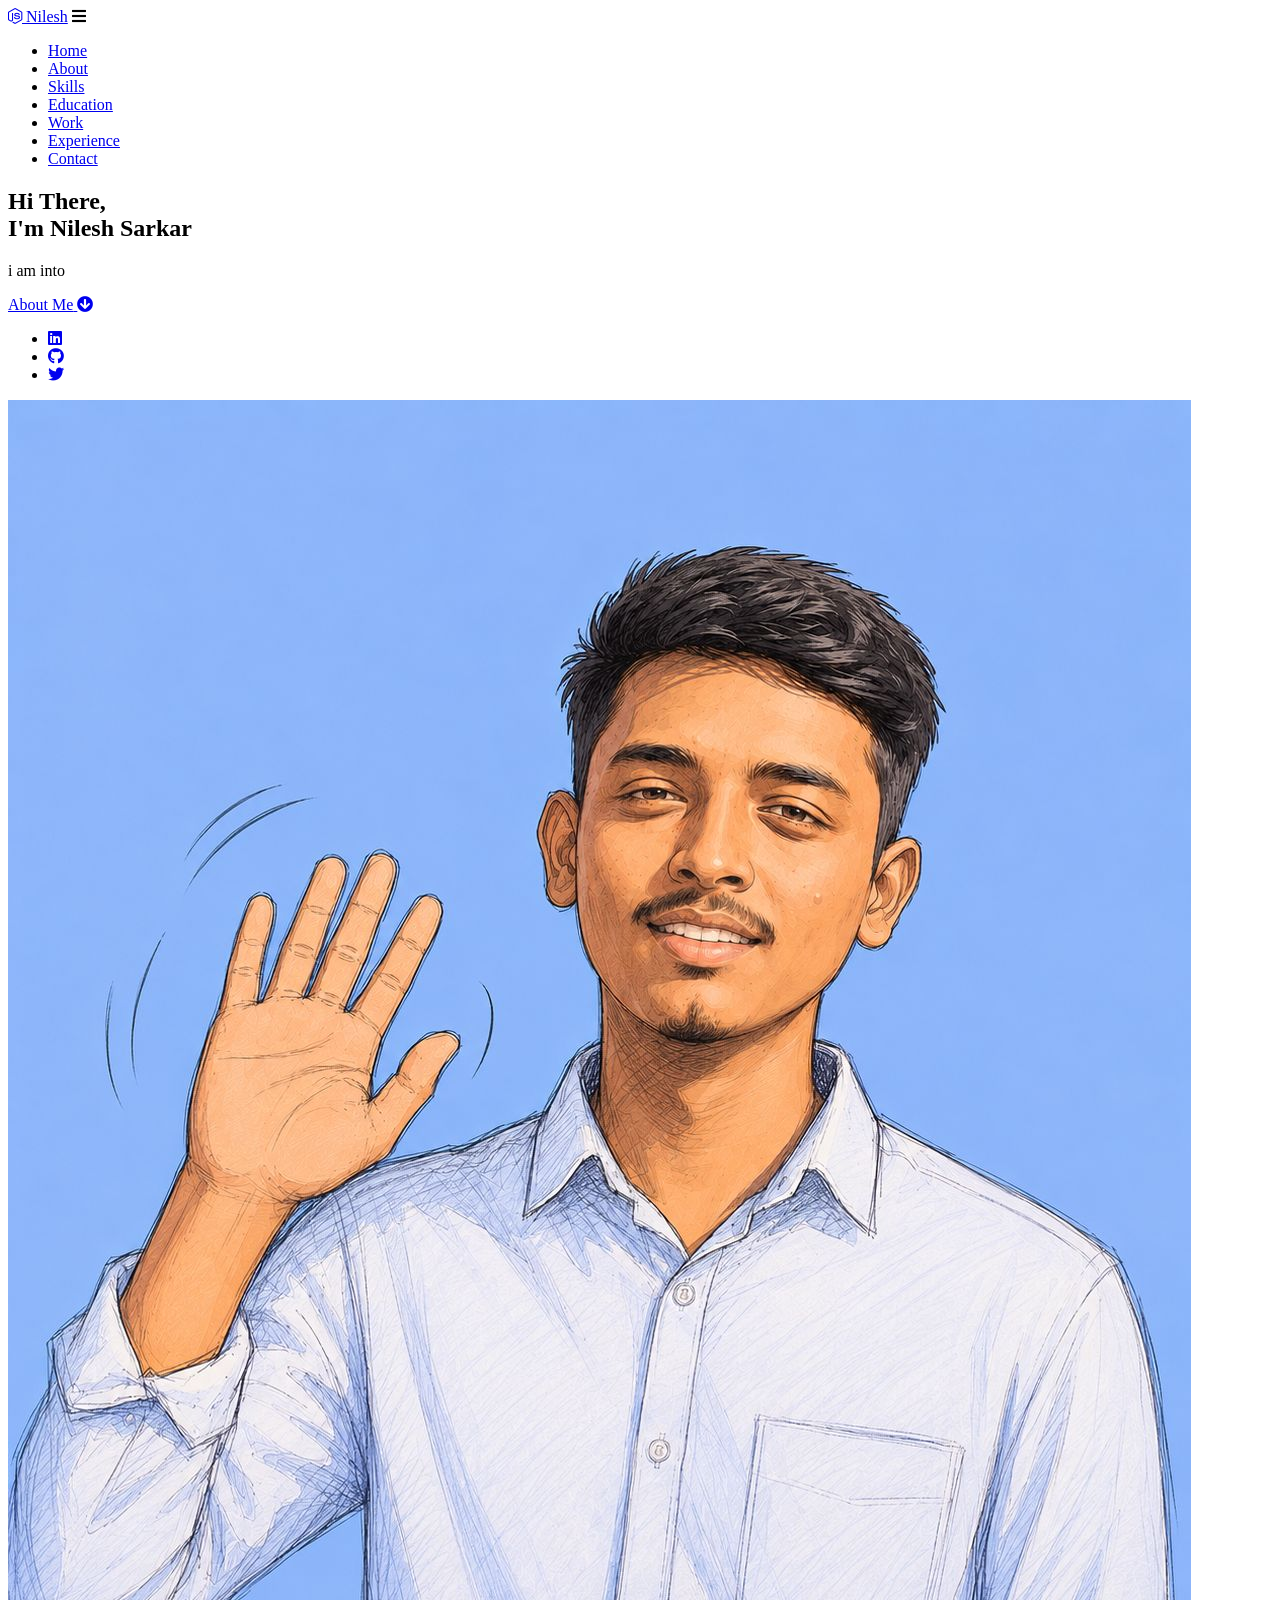
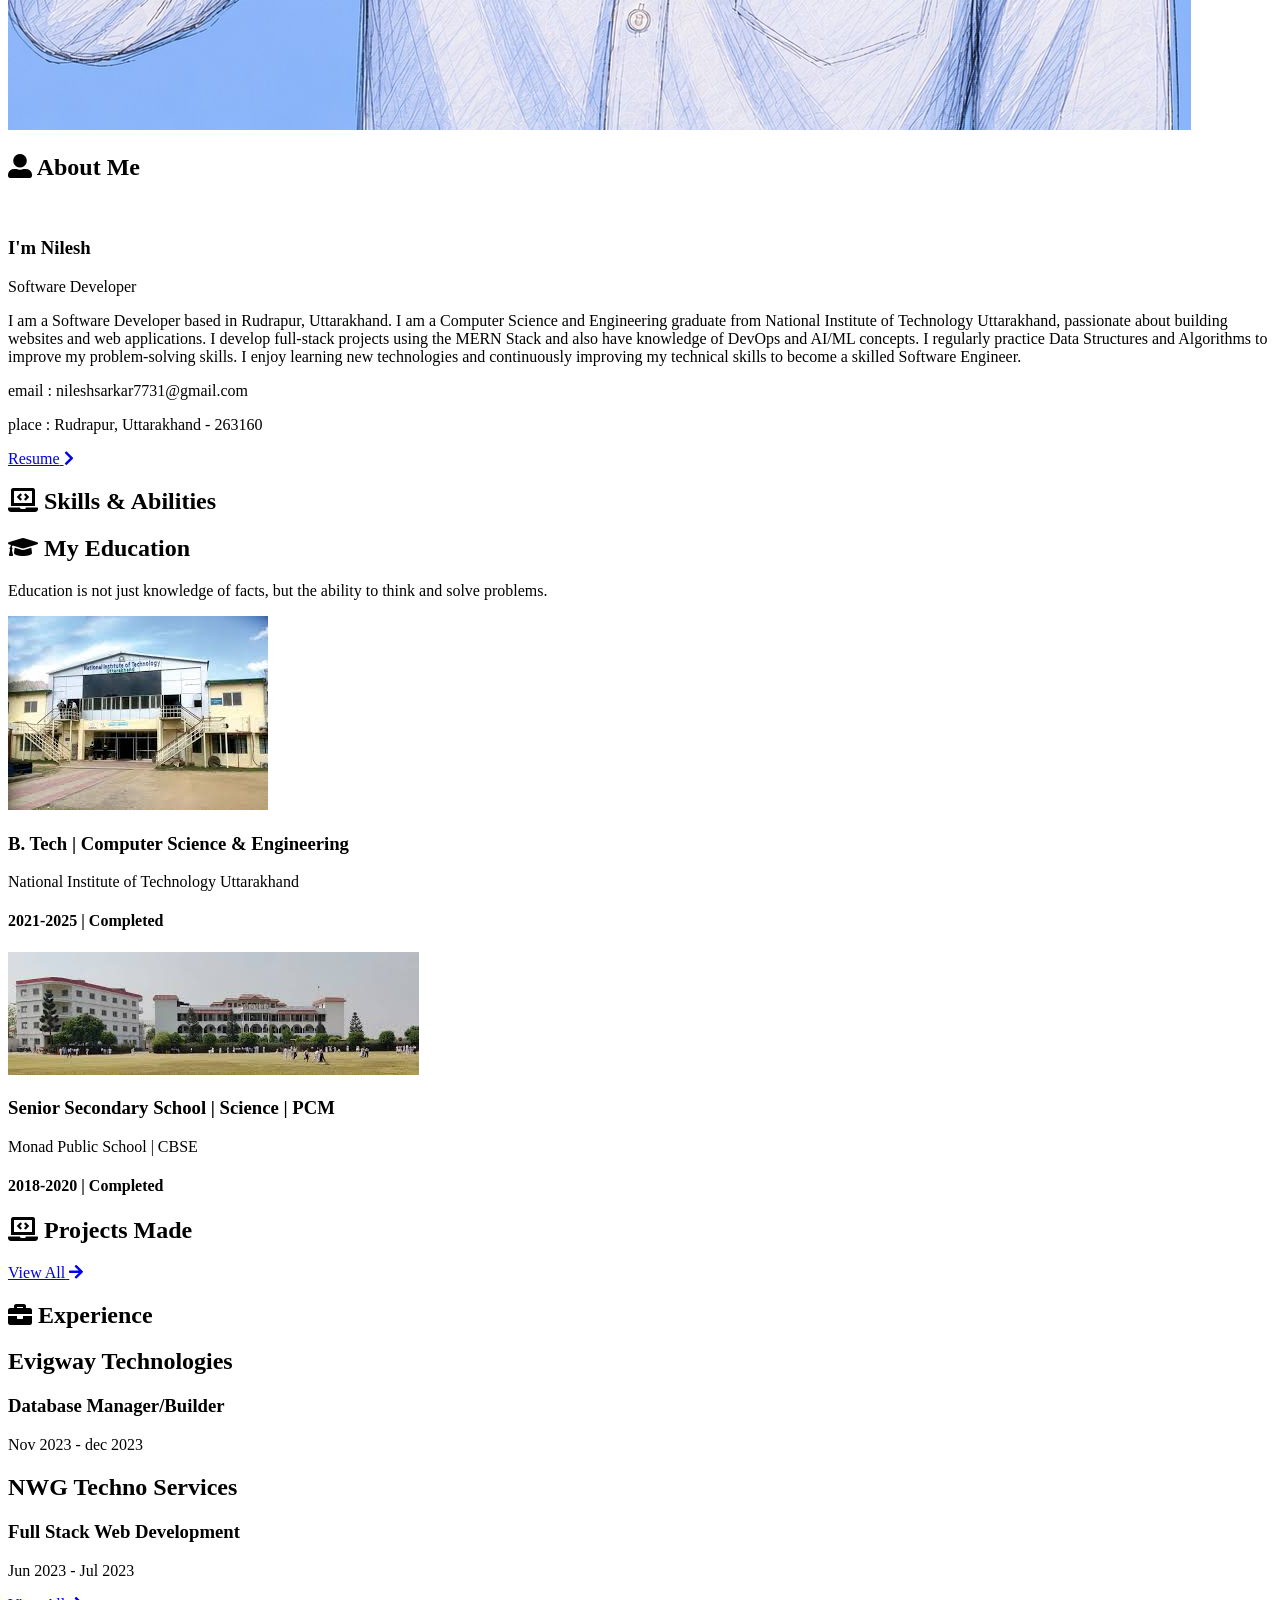
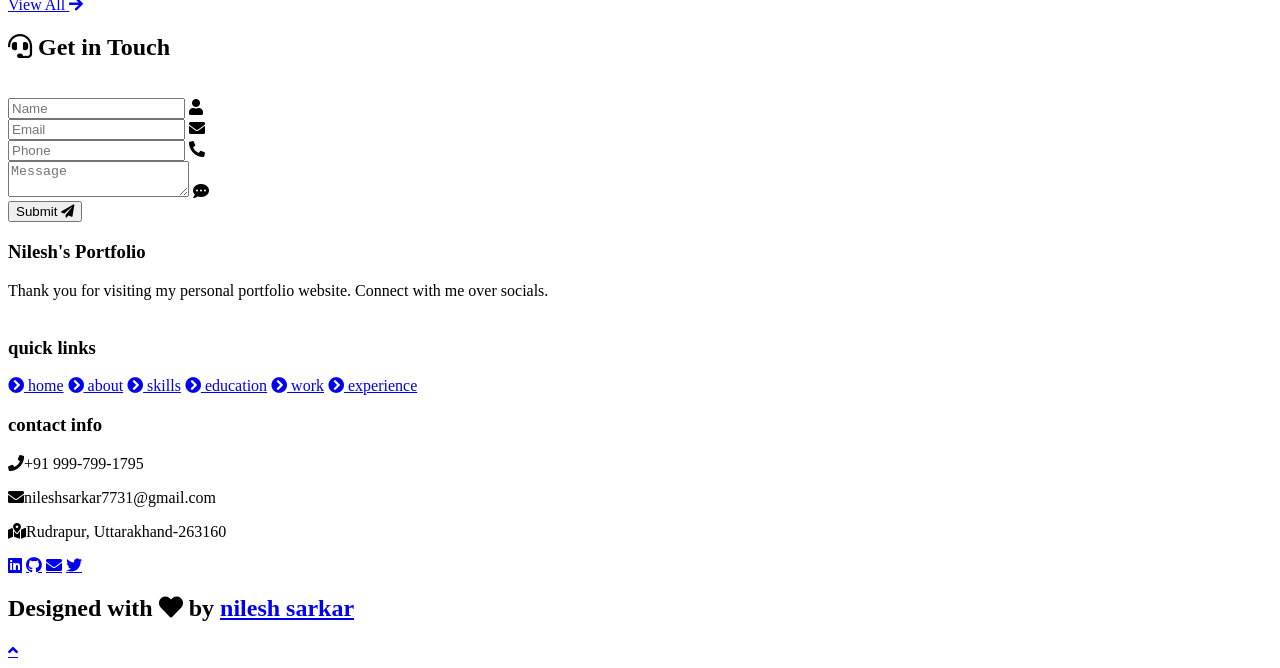
==== index.html @ a0f217e4 "Initial commit" ====
<!DOCTYPE html>
<html lang="en">
<head>
    <meta charset="UTF-8">
    <meta http-equiv="X-UA-Compatible" content="IE=edge">
    <meta name="viewport" content="width=device-width, initial-scale=1.0">
    <meta name="keywords" content="nilesh sarkar, portfolio, nilesh, full stack dev, personal portfolio lifecodes, portfolio design, portfolio website, personal portfolio" />
    <meta name="description" content="Welcome to Nilesh's Portfolio. Full-Stack Web Developer and Software Engineer" />
    <!-- Custom CSS -->
    <link rel="stylesheet" href="./assets/css/style.css">
    <!-- Font Awesome -->
    <link rel="stylesheet" href="https://cdnjs.cloudflare.com/ajax/libs/font-awesome/5.15.3/css/all.min.css" integrity="sha512-iBBXm8fW90+nuLcSKlbmrPcLa0OT92xO1BIsZ+ywDWZCvqsWgccV3gFoRBv0z+8dLJgyAHIhR35VZc2oM/gI1w==" crossorigin="anonymous" referrerpolicy="no-referrer" />
    <!-- Favicon -->
    <link id='favicon' rel="shortcut icon" href="./assets/images/favicon.png" type="image/x-png">
    <title>Portfolio | Nilesh Sarkar</title>
</head>
<body oncontextmenu="return false">

<!-- pre loader -->
<!-- <div class="loader-container">
  <img draggable="false" src="./assets/images/preloader.gif" alt="">
</div> -->

<!-- navbar starts -->
<header>
        <a href="/" class="logo"><i class="fab fa-node-js"></i> Nilesh</a>

        <div id="menu" class="fas fa-bars"></div>
        <nav class="navbar">
            <ul>
            <li><a class="active" href="#home">Home</a></li>
            <li><a href="#about">About</a></li>
            <li><a href="#skills">Skills</a></li>
            <li><a href="#education">Education</a></li>
            <li><a href="#work">Work</a></li>
            <li><a href="#experience">Experience</a></li>
            <li><a href="#contact">Contact</a></li>
            </ul>
        </nav>
</header>
<!-- navbar ends -->


<!-- hero section starts -->
<section class="home" id="home">
    <div id="particles-js"></div>

    <div class="content">
    <h2>Hi There,<br/> I'm Nilesh <span>Sarkar</span></h2>
    <p>i am into <span class="typing-text"></span></p>
    <a href="#about" class="btn"><span>About Me</span>
      <i class="fas fa-arrow-circle-down"></i>
    </a>
    <div class="socials">
        <ul class="social-icons">
          <li><a class="linkedin" aria-label="LinkedIn" href="https://www.linkedin.com/in/nileshsarkar/" target="_blank"><i class="fab fa-linkedin"></i></a></li> 
          <li><a class="github" aria-label="GitHub" href="https://github.com/nileshplays" target="_blank"><i class="fab fa-github"></i></a></li>
          <li><a class="twitter" aria-label="Twitter" href="https://x.com/Nilesh90991349" target="_blank"><i class="fab fa-twitter"></i></a></li>
          
        </ul>
      </div>
    </div>
<div class="image">
    <img draggable="false" class="tilt" src="./assets/images/mypfpImage2.jpeg" alt="">
</div>
</section>
<!-- hero section ends -->


<!-- about section starts -->
<section class="about" id="about">
    <h2 class="heading"><i class="fas fa-user-alt"></i> About <span>Me</span></h2>
    
    <div class="row">

    <div class="image">
        <img draggable="false" class="tilt" src="./assets/images/myImageForProject2.jpeg" alt="">
    </div>
    <div class="content">
        <h3>I'm Nilesh</h3>
        <span class="tag">Software Developer</span>
        
        <p>I am a Software Developer based in Rudrapur, Uttarakhand.
          I am a Computer Science and Engineering graduate from National Institute of Technology Uttarakhand, passionate about building websites and web applications.
          I develop full-stack projects using the MERN Stack and also have knowledge of DevOps and AI/ML concepts.
          I regularly practice Data Structures and Algorithms to improve my problem-solving skills.
          I enjoy learning new technologies and continuously improving my technical skills to become a skilled Software Engineer.
        </p>
        
        <div class="box-container">
            <!-- <div class="box">
              <p><span> age: </span> 20</p>
              <p><span> phone : </span> +91 XXX-XXX-XXXX</p>
            </div> -->
            <div class="box">
              <p><span> email : </span> nileshsarkar7731@gmail.com</p>
              <p><span> place : </span> Rudrapur, Uttarakhand - 263160</p>
            </div>
        </div>
        
        <div class="resumebtn">
            <a href="https://drive.google.com/file/d/1eTkab9NIvwDt3QjUG2ifw8RVqYt8b4q6/view?usp=sharing" target="_blank" class="btn"><span>Resume</span>
                <i class="fas fa-chevron-right"></i>
            </a>
        </div>

    </div>
    </div>
</section>
<!-- about section ends -->

<!-- skills section starts -->
<section class="skills" id="skills">

    <h2 class="heading"><i class="fas fa-laptop-code"></i> Skills & <span>Abilities</span></h2>

    <div class="container">
          <div class="row" id="skillsContainer">

            <!-- <div class="bar">
              <div class="info">
                <img src="https://img.icons8.com/color/48/000000/adobe-xd.png"/>
                <span>AdobeXD</span>
              </div>
            </div> -->

      </div>
</div>
</section>
<!-- skills section ends -->


<!-- education section starts -->
<section class="education" id="education">

  <h1 class="heading"><i class="fas fa-graduation-cap"></i> My <span>Education</span></h1>

    <p class="qoute">Education is not just knowledge of facts, but the ability to think and solve problems.</p>

    <div class="box-container">

    <div class="box">
        <div class="image">
        <img draggable="false" src="./assets/images/educat/college_img.jpg" alt="">
        </div>
        <div class="content">
        <h3>B. Tech | Computer Science & Engineering</h3>
        <p>National Institute of Technology Uttarakhand</p>
        <h4>2021-2025 | Completed</h4>
        </div>
    </div>

    <div class="box">
      <div class="image">
      <img draggable="false" src="./assets/images/educat/school_img.jpg" alt="">
      </div>
      <div class="content">
      <h3>Senior Secondary School | Science | PCM</h3>
      <p>Monad Public School | CBSE</p>
      <h4>2018-2020 | Completed</h4>
      </div>
    </div>

</div>
</section>
<!-- education section ends -->


<!-- work project section starts -->
<section class="work" id="work">

  <h2 class="heading"><i class="fas fa-laptop-code"></i> Projects <span>Made</span></h2>

  <div class="box-container">

    <!-- <div class="box tilt">
      <img draggable="false" src="./assets/images/projects/portfolio1.PNG" alt="" />
      <div class="content">
        <div class="tag">
        <h3>Portfolio Website</h3>
        </div>
        <div class="desc">
          <p>Personal portfolio website. Don't need much info about it, just scroll down. You're here only!</p>
          <div class="btns">
            <a href="#" class="btn" target="_blank"><i class="fas fa-eye"></i> View</a>
            <a href="https://github.com/nileshplays/Portfolio-Website" class="btn" target="_blank">Code <i class="fas fa-code"></i></a>
          </div>
        </div>
      </div>
    </div> -->

</div>

<div class="viewall">
  <a href="/projects" class="btn"><span>View All</span>
    <i class="fas fa-arrow-right"></i>
</a>
</div>

</section>
<!-- work project section ends -->

<!-- experience section starts -->
<section class="experience" id="experience">

  <h2 class="heading"><i class="fas fa-briefcase"></i> Experience </h2>

  <div class="timeline">

    <div class="container left">
      <div class="content">
        <div class="tag">
          <h2>Evigway Technologies</h2>
        </div>
        <div class="desc">
            <h3>Database Manager/Builder</h3>
            <p>Nov 2023 - dec 2023</p>
        </div>
      </div>
    </div>

    <div class="container right">
        <div class="content">
          <div class="tag">
            <h2>NWG Techno Services</h2>
          </div>
          <div class="desc">
              <h3>Full Stack Web Development</h3>
              <p>Jun 2023 - Jul 2023</p>
          </div>
        </div>
      </div>

  </div>

  <div class="morebtn">
    <a href="/experience" class="btn"><span>View All</span>
      <i class="fas fa-arrow-right"></i>
  </a>
  </div>

</div>

</section>
<!-- experience section ends -->

<!-- contact section starts -->
<section class="contact" id="contact">
  
  <h2 class="heading"><i class="fas fa-headset"></i> Get in <span>Touch</span></h2>

  <div class="container">
    <div class="content">
      <div class="image-box">
        <img draggable="false" src="./assets/images/contact1.png" alt="">
      </div>
    <form id="contact-form">
      
      <div class="form-group">
        <div class="field">
          <input type="text" name="name" placeholder="Name" required>
          <i class='fas fa-user'></i>
        </div>
        <div class="field">
          <input type="text" name="email" placeholder="Email" required>
          <i class='fas fa-envelope'></i>
        </div>
        <div class="field">
          <input type="text" name="phone" placeholder="Phone">
          <i class='fas fa-phone-alt'></i>
        </div>
        <div class="message">
        <textarea placeholder="Message" name="message" required></textarea>
        <i class="fas fa-comment-dots"></i>
        </div>
        </div>
      <div class="button-area">
        <button type="submit">
          Submit <i class="fa fa-paper-plane"></i></button>
      </div>
    </form>
  </div>
  </div>
</section>
<!-- contact section ends -->


<!-- footer section starts -->
<section class="footer">

  <div class="box-container">

      <div class="box">
          <h3>Nilesh's Portfolio</h3>
          <p>Thank you for visiting my personal portfolio website. Connect with me over socials. <br/> <br/></p>
      </div>

      <div class="box">
          <h3>quick links</h3>
          <a href="#home"><i class="fas fa-chevron-circle-right"></i> home</a>
          <a href="#about"><i class="fas fa-chevron-circle-right"></i> about</a>
          <a href="#skills"><i class="fas fa-chevron-circle-right"></i> skills</a>
          <a href="#education"><i class="fas fa-chevron-circle-right"></i> education</a>
          <a href="#work"><i class="fas fa-chevron-circle-right"></i> work</a>
          <a href="#experience"><i class="fas fa-chevron-circle-right"></i> experience</a>
      </div>

      <div class="box">
          <h3>contact info</h3>
          <p> <i class="fas fa-phone"></i>+91 999-799-1795</p>
          <p> <i class="fas fa-envelope"></i>nileshsarkar7731@gmail.com</p>
          <p> <i class="fas fa-map-marked-alt"></i>Rudrapur, Uttarakhand-263160</p>
          <div class="share">

              <a href="https://www.linkedin.com/in/nileshsarkar/" class="fab fa-linkedin" aria-label="LinkedIn" target="_blank"></a>
              <a href="https://github.com/nileshplays/" class="fab fa-github" aria-label="GitHub" target="_blank"></a>
              <a href="mailto:nileshsarkar7731@gmail.com" class="fas fa-envelope" aria-label="Mail" target="_blank"></a>
              <a href="https://x.com/Nilesh90991349" class="fab fa-twitter" aria-label="Twitter" target="_blank"></a>
          </div>
      </div>
  </div>

  <h1 class="credit">Designed with <i class="fa fa-heart pulse"></i> by <a href="https://www.linkedin.com/in/nileshsarkar/"> nilesh sarkar</a></h1>

</section>
<!-- footer section ends -->


<!-- scroll top btn -->
<a href="#home" aria-label="ScrollTop" class="fas fa-angle-up" id="scroll-top"></a>
<!-- scroll back to top -->


<!-- ==== ALL MAJOR JAVASCRIPT CDNS STARTS ==== -->
<!-- jquery cdn -->
<script src="https://cdnjs.cloudflare.com/ajax/libs/jquery/3.6.0/jquery.min.js" integrity="sha512-894YE6QWD5I59HgZOGReFYm4dnWc1Qt5NtvYSaNcOP+u1T9qYdvdihz0PPSiiqn/+/3e7Jo4EaG7TubfWGUrMQ==" crossorigin="anonymous" referrerpolicy="no-referrer"></script>

<!-- typed.js cdn -->
<script src="https://cdnjs.cloudflare.com/ajax/libs/typed.js/2.0.5/typed.min.js" integrity="sha512-1KbKusm/hAtkX5FScVR5G36wodIMnVd/aP04af06iyQTkD17szAMGNmxfNH+tEuFp3Og/P5G32L1qEC47CZbUQ==" crossorigin="anonymous" referrerpolicy="no-referrer"></script>

<!-- particle.js links -->
<script src="./assets/js/particles.min.js"></script>
<script src="./assets/js/app.js"></script>

<!-- vanilla tilt.js links -->
<script src="https://cdnjs.cloudflare.com/ajax/libs/vanilla-tilt/1.7.0/vanilla-tilt.min.js" integrity="sha512-SttpKhJqONuBVxbRcuH0wezjuX+BoFoli0yPsnrAADcHsQMW8rkR84ItFHGIkPvhnlRnE2FaifDOUw+EltbuHg==" crossorigin="anonymous" referrerpolicy="no-referrer"></script>

<!-- scroll reveal anim -->
<script src="https://unpkg.com/scrollreveal"></script>

<script
      type="text/javascript"
      src="https://cdn.jsdelivr.net/npm/emailjs-com@3/dist/email.min.js"
    ></script>

<!-- ==== ALL MAJOR JAVASCRIPT CDNS ENDS ==== -->

<script src="./assets/js/script.js"></script>

</body>
</html>
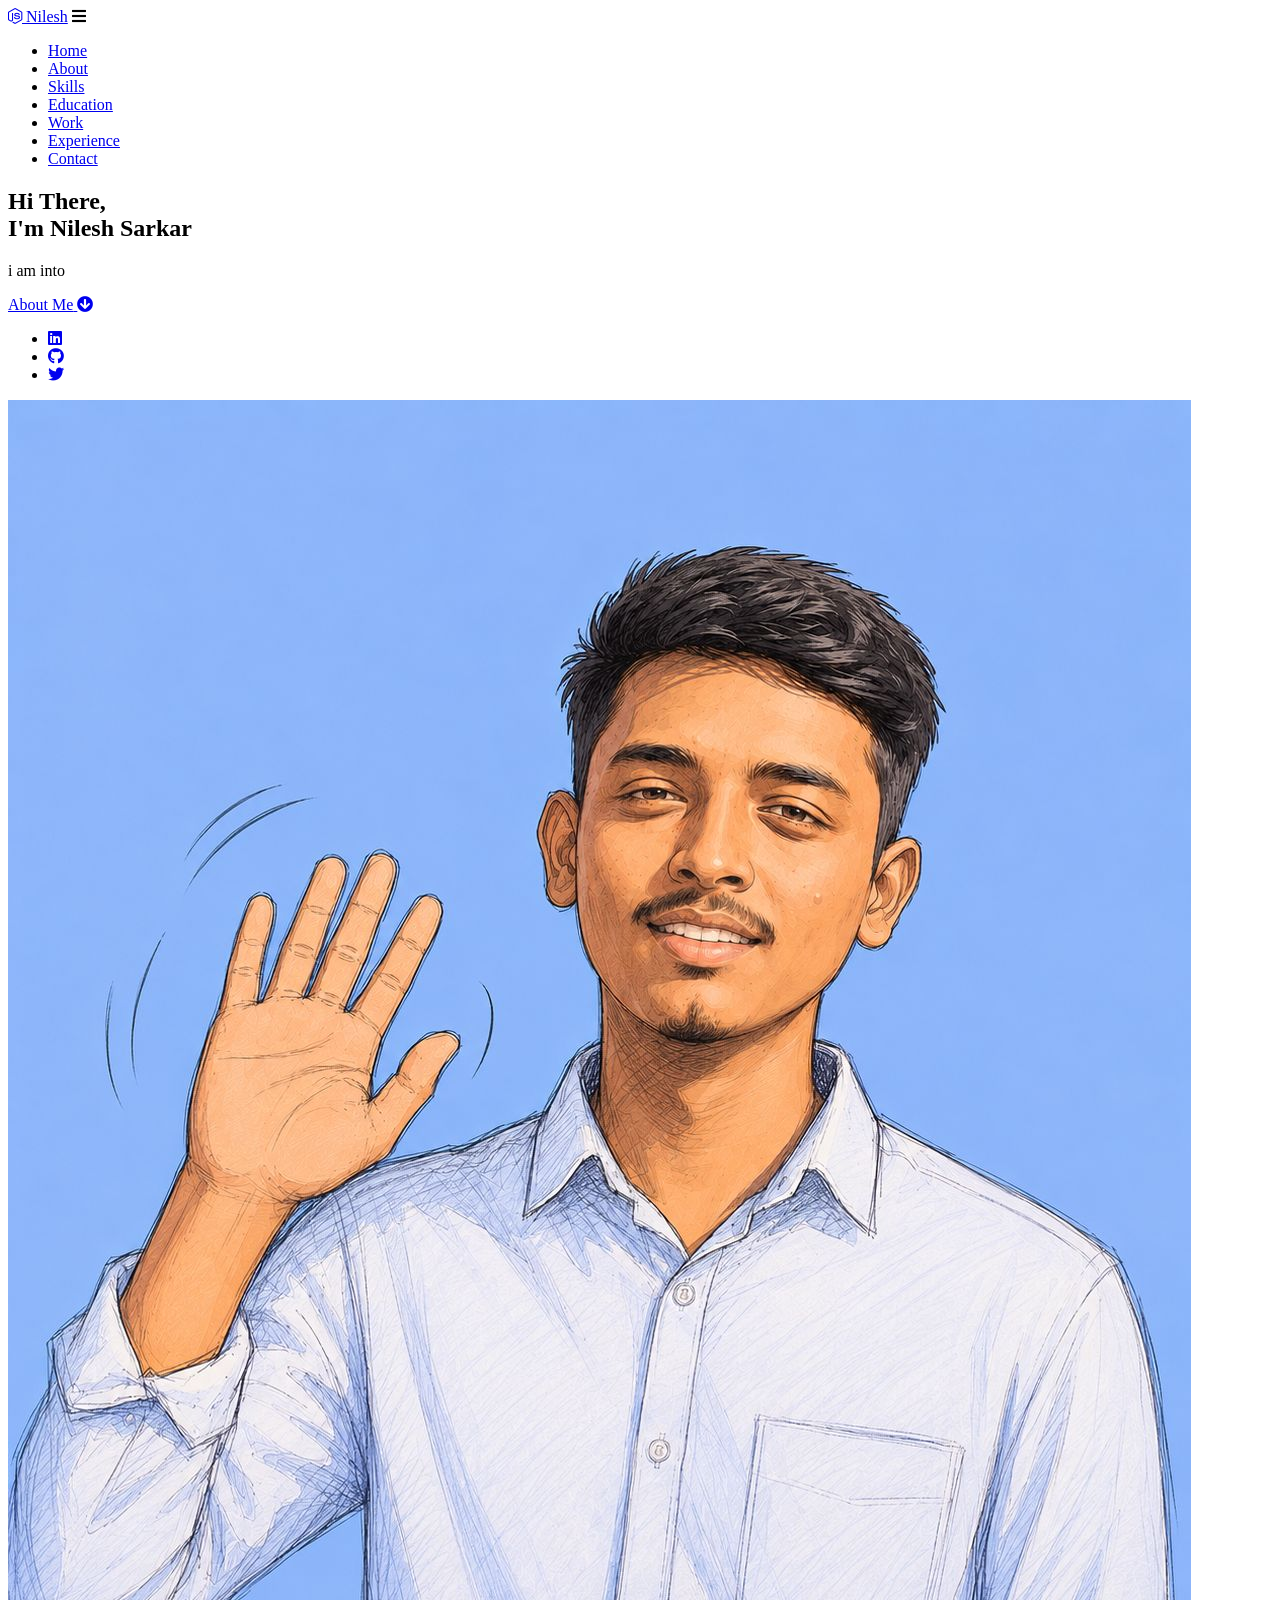
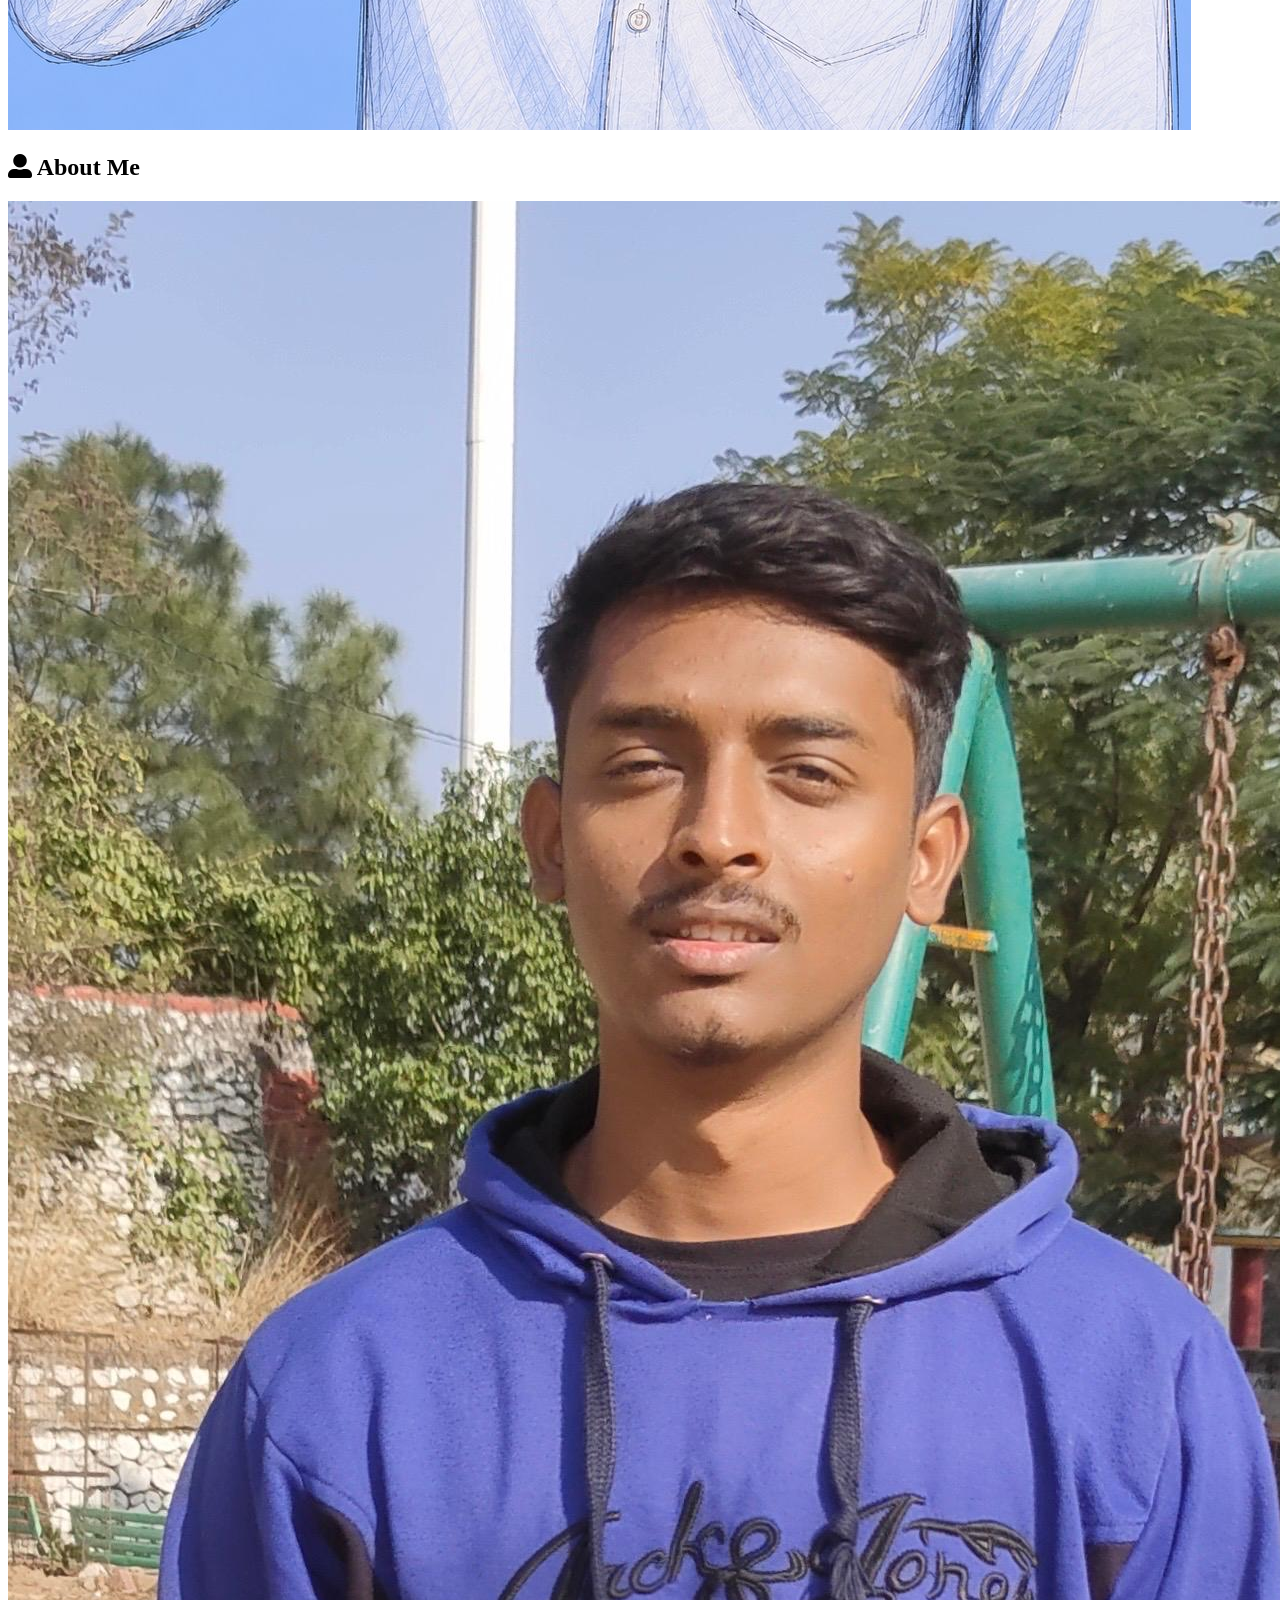
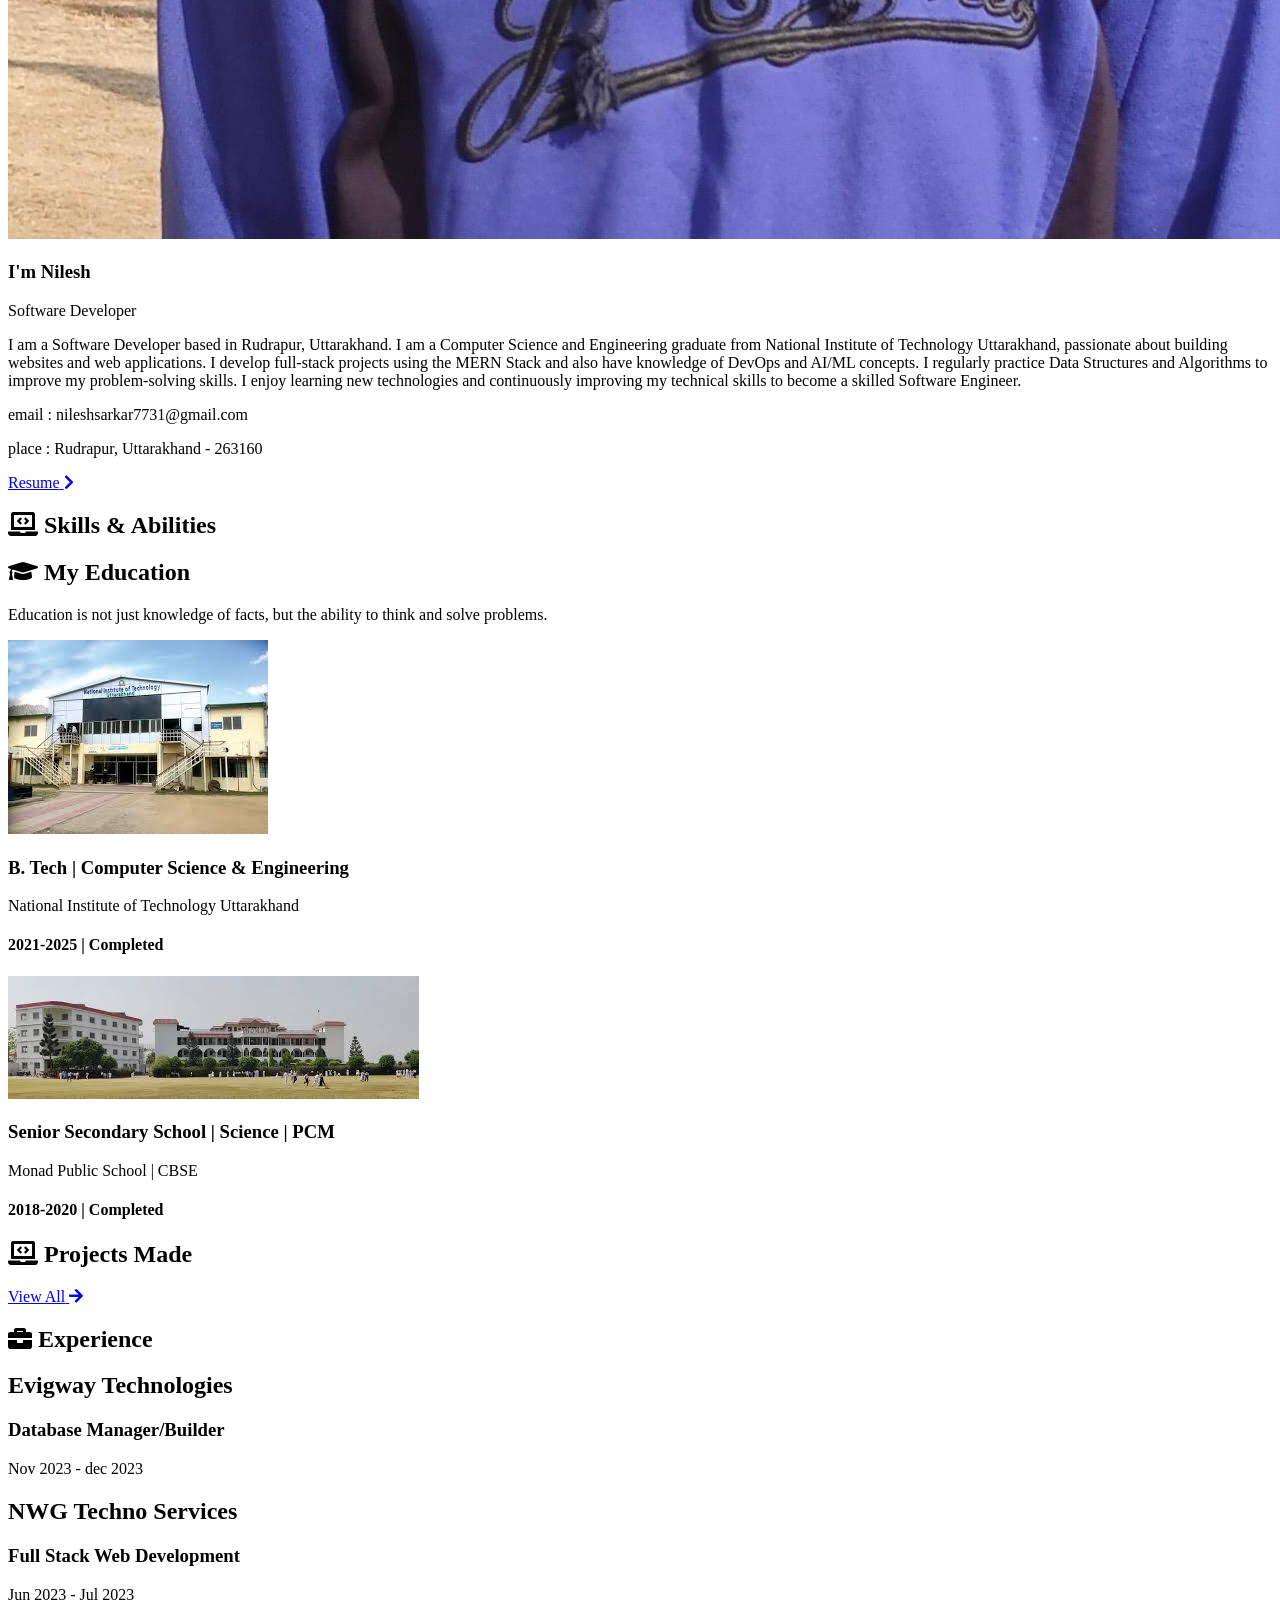
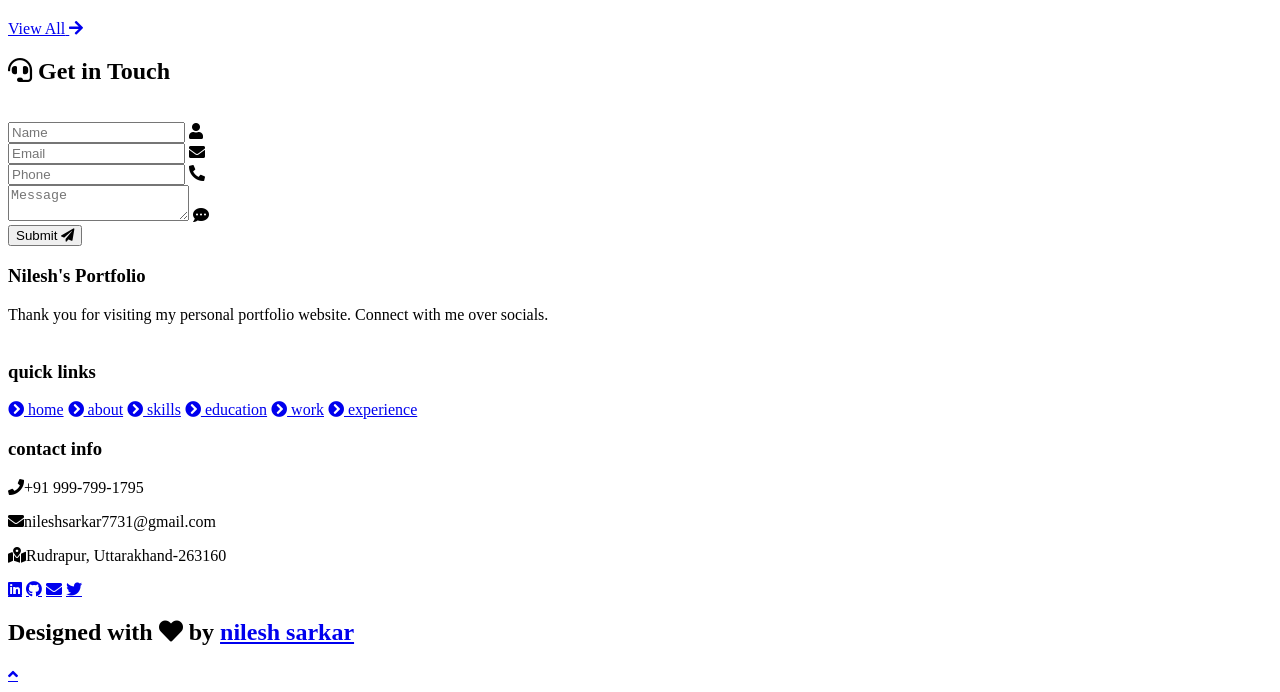
==== commit af338c23: "final fixes before deploy" ====
--- a/index.html
+++ b/index.html
@@ -74,7 +74,7 @@
     <div class="row">
 
     <div class="image">
-        <img draggable="false" class="tilt" src="./assets/images/myImageForProject2.jpeg" alt="">
+        <img draggable="false" class="tilt" src="./assets/images/MyImageForProject2.jpeg" alt="">
     </div>
     <div class="content">
         <h3>I'm Nilesh</h3>
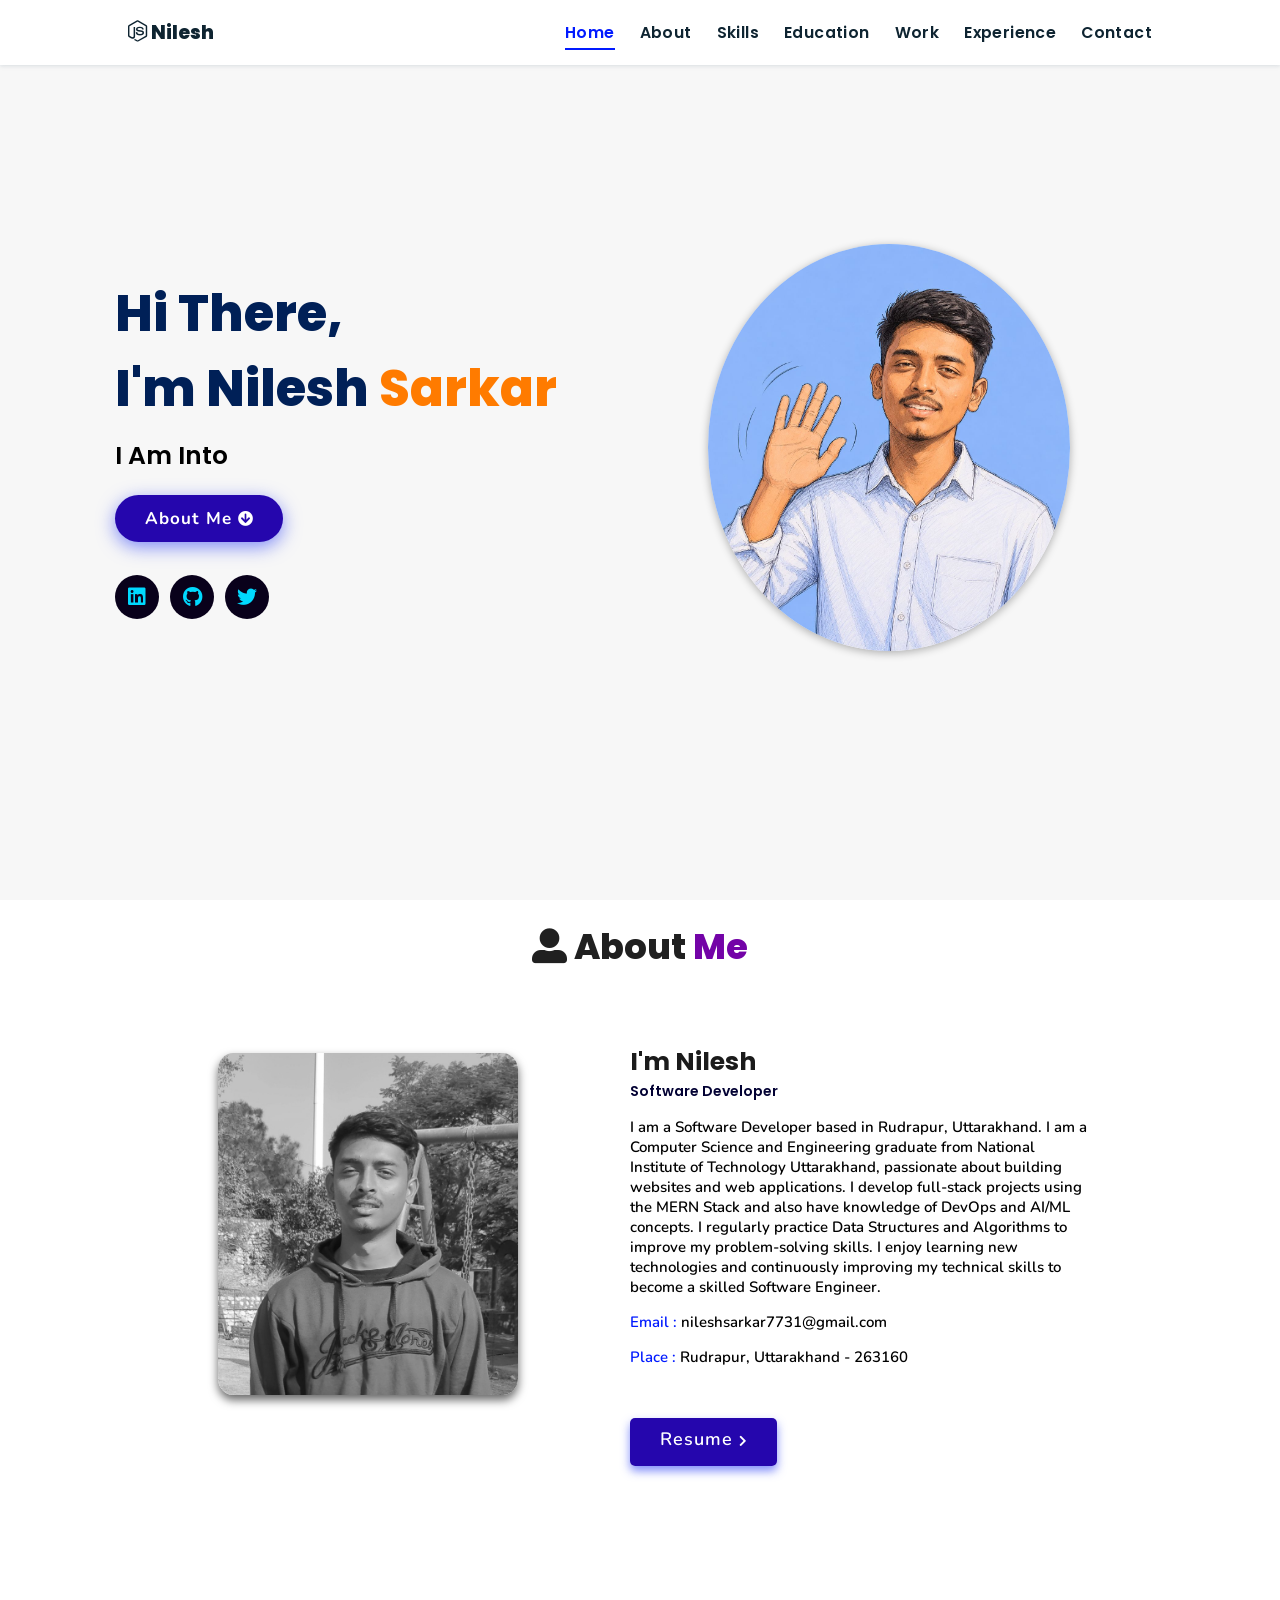
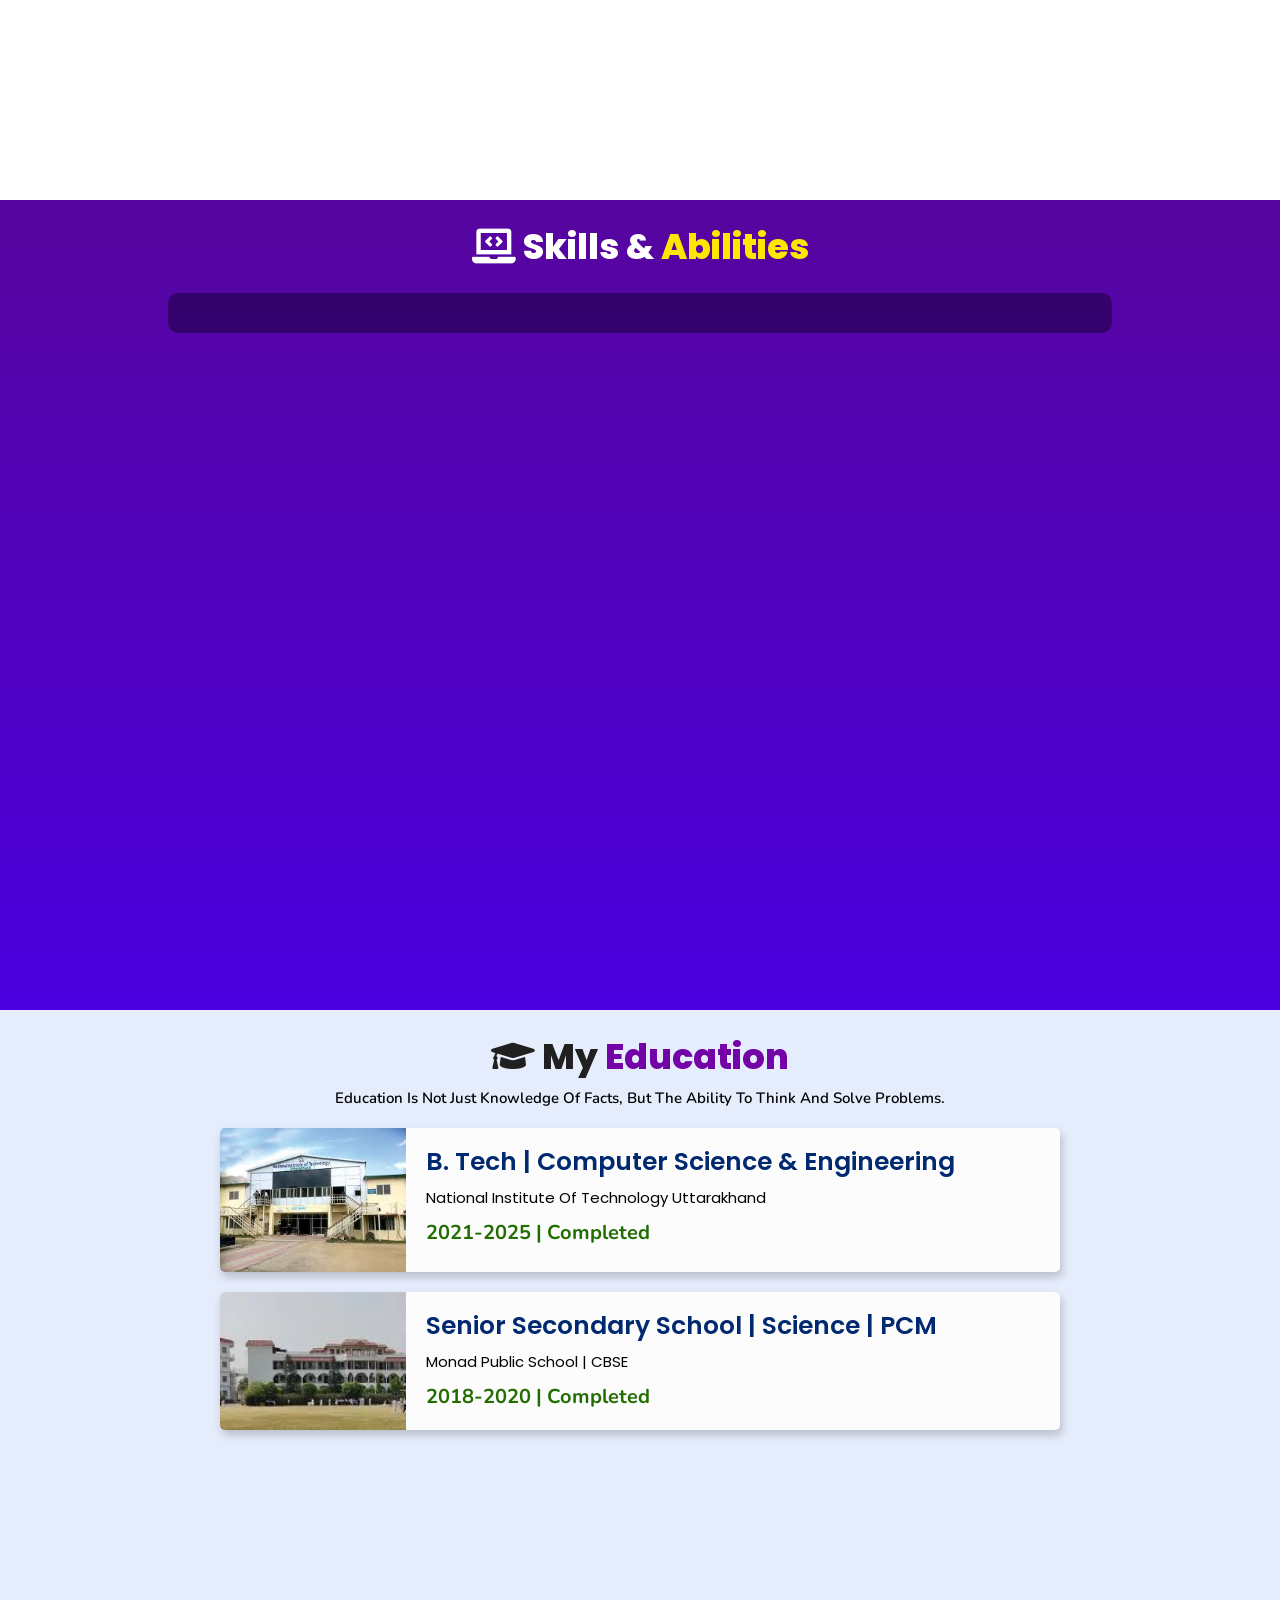
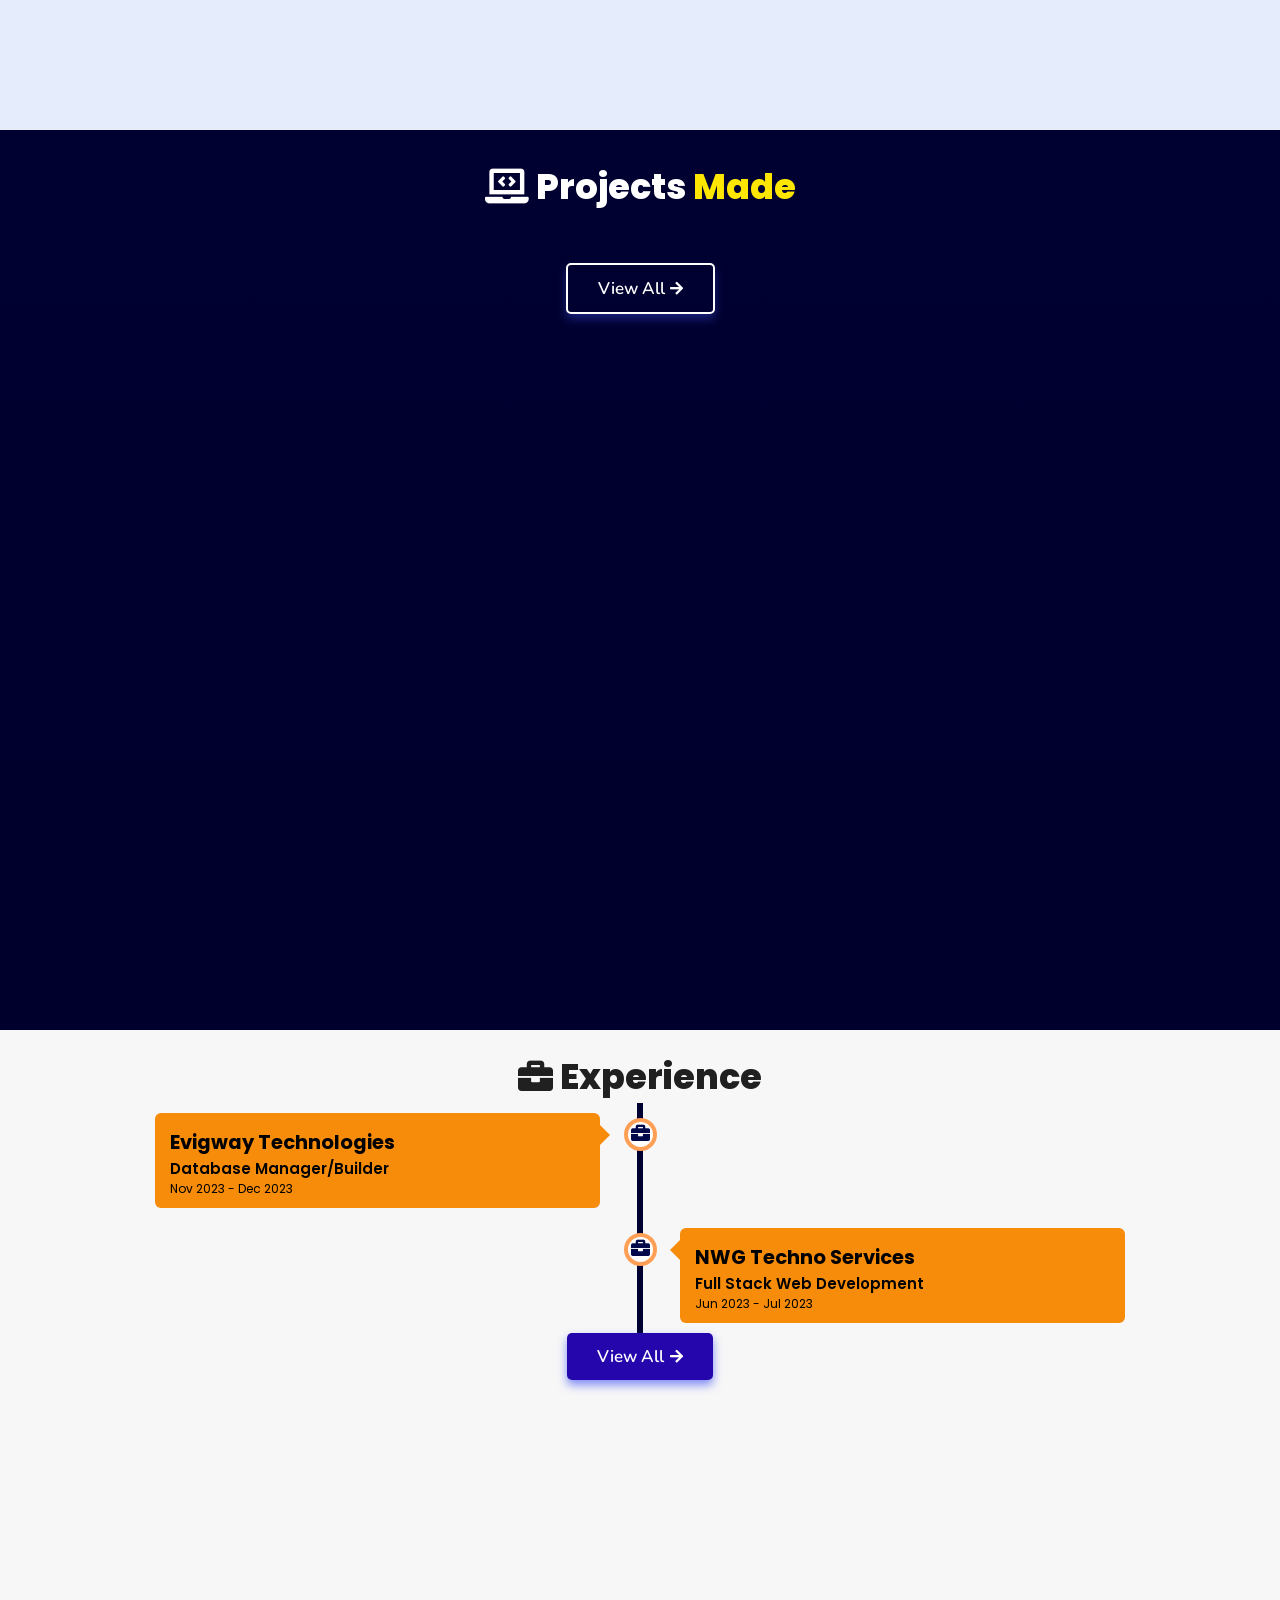
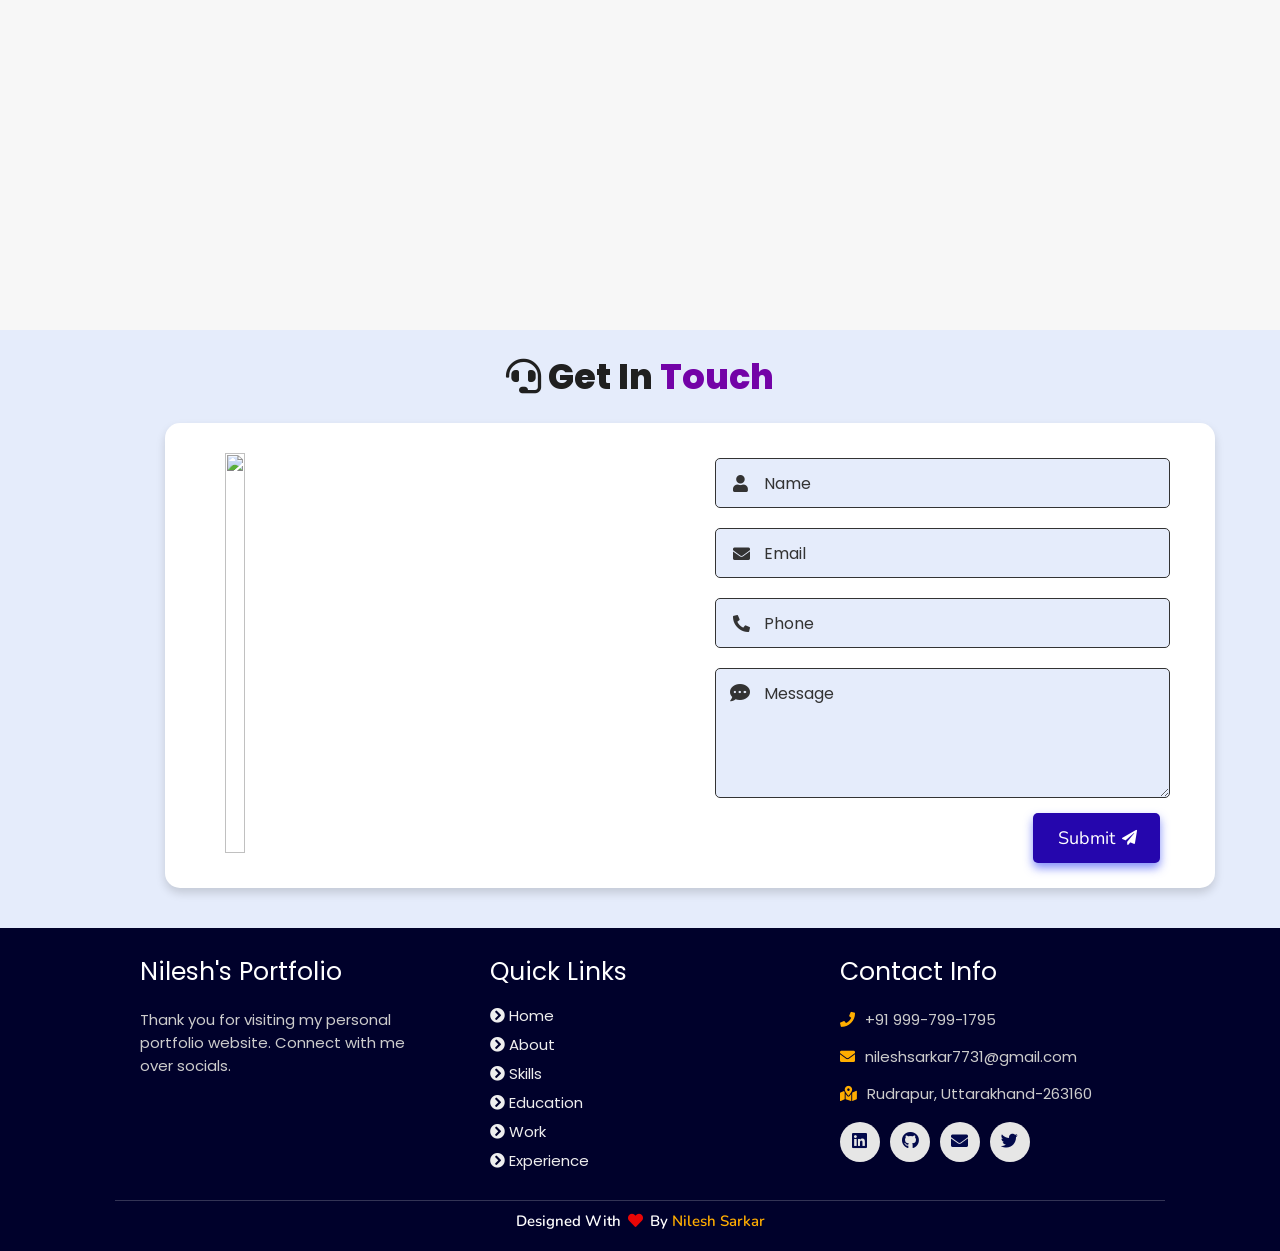
==== commit d19af6ac: "Updated Resume" ====
--- a/index.html
+++ b/index.html
@@ -74,7 +74,7 @@
     <div class="row">
 
     <div class="image">
-        <img draggable="false" class="tilt" src="./assets/images/MyImageForProject2.jpeg" alt="">
+        <img draggable="false" class="tilt" src="./assets/images/MyImageForProject2.jpeg" alt="My Image">
     </div>
     <div class="content">
         <h3>I'm Nilesh</h3>
@@ -99,7 +99,7 @@
         </div>
         
         <div class="resumebtn">
-            <a href="https://drive.google.com/file/d/1eTkab9NIvwDt3QjUG2ifw8RVqYt8b4q6/view?usp=sharing" target="_blank" class="btn"><span>Resume</span>
+            <a href="https://drive.google.com/file/d/1Fq9XFjqskJ5ds46zqSh0uwnaLaQiT-04/view?usp=sharing" target="_blank" class="btn"><span>Resume</span>
                 <i class="fas fa-chevron-right"></i>
             </a>
         </div>
--- a/assets/css/style.css
+++ b/assets/css/style.css
@@ -0,0 +1,1236 @@
+@import url("https://fonts.googleapis.com/css2?family=Poppins:wght@400;600;700&display=swap");
+@import url("https://fonts.googleapis.com/css2?family=Nunito:ital,wght@0,300;0,400;0,600;0,700;1,300;1,400&display=swap");
+
+* {
+  margin: 0;
+  padding: 0;
+  box-sizing: border-box;
+  text-decoration: none;
+  outline: none;
+  border: none;
+  text-transform: capitalize;
+  transition: all 0.2s linear;
+}
+html {
+  font-size: 62.5%;
+  overflow-x: hidden;
+  scroll-behavior: smooth;
+}
+body {
+  background: #f7f7f7;
+  font-family: "Poppins", sans-serif;
+}
+
+*::selection {
+  background: #2b3dda;
+  color: #fff;
+}
+
+html {
+  font-size: 62.5%;
+  overflow-x: hidden;
+}
+html::-webkit-scrollbar {
+  width: 0.8rem;
+}
+html::-webkit-scrollbar-track {
+  background: rgb(235, 202, 245);
+}
+html::-webkit-scrollbar-thumb {
+  background: #420177;
+}
+
+/* pre loader start */
+.loader-container {
+  position: fixed;
+  top: 0;
+  left: 0;
+  z-index: 10000;
+  background: #e6eff1;
+  display: flex;
+  align-items: center;
+  justify-content: center;
+  height: 100%;
+  width: 100%;
+}
+.loader-container.fade-out {
+  top: -120%;
+}
+/* pre loader end */
+
+/* navbar starts */
+header {
+  position: fixed;
+  top: 0;
+  left: 0;
+  right: 0;
+  z-index: 1000;
+  display: flex;
+  align-items: center;
+  justify-content: space-between;
+  padding: 1.7rem 10%;
+  height: 6.5rem;
+  background-color: #fff;
+  box-shadow: 0 1px 4px rgba(146, 161, 176, 0.3);
+}
+section {
+  min-height: 100vh;
+  padding: 2rem 9%;
+}
+.heading {
+  font-size: 3.5rem;
+  color: rgb(32, 32, 32);
+  font-weight: 800;
+  text-align: center;
+}
+.heading span {
+  color: rgb(115, 3, 167);
+}
+header .logo {
+  font-size: 1.9rem;
+  font-weight: 800;
+  text-decoration: none;
+  color: #0e2431;
+}
+header .logo i {
+  font-size: 2.2rem;
+}
+header .logo:hover {
+  color: #fc8c05;
+}
+header .navbar ul {
+  list-style: none;
+  display: flex;
+  justify-content: center;
+  align-items: center;
+}
+header .navbar li {
+  margin-left: 2.5rem;
+}
+header .navbar ul li a {
+  font-size: 1.57rem;
+  color: #0e2431;
+  font-weight: 600;
+  text-decoration: none;
+  letter-spacing: 0.04rem;
+  transition: 0.2s;
+}
+header .navbar ul li a.active,
+header .navbar ul li a:hover {
+  color: #011aff;
+  border-bottom: 0.2rem solid #011aff;
+  padding: 0.5rem 0;
+}
+/* navbar ends */
+
+/* hamburger icon starts*/
+#menu {
+  font-size: 3rem;
+  cursor: pointer;
+  color: rgb(24, 2, 63);
+  display: none;
+}
+@media (max-width: 768px) {
+  #menu {
+    display: block;
+  }
+  header .navbar {
+    position: fixed;
+    top: 6.5rem;
+    right: -120%;
+    width: 75%;
+    height: 100%;
+    text-align: left;
+    align-items: flex-start;
+    background-color: #0e0f31;
+  }
+  header .navbar ul {
+    flex-flow: column;
+    padding: 1rem;
+  }
+  header .navbar ul li {
+    text-align: center;
+    width: 100%;
+    margin: 1rem 0;
+    border-radius: 0.5rem;
+    width: 26rem;
+  }
+  header .navbar ul li a {
+    display: block;
+    padding: 1rem;
+    text-align: left;
+    color: #fff;
+    font-size: 2rem;
+  }
+  header .navbar ul li a.active,
+  header .navbar ul li a:hover {
+    padding: 1rem;
+    color: #fff;
+    border-radius: 0.5rem;
+    border-bottom: 0.5rem solid #011aff;
+  }
+  .fa-times {
+    transform: rotate(180deg);
+  }
+  header .navbar.nav-toggle {
+    right: 0;
+  }
+}
+/* hamburger icon ends */
+
+/* hero section starts*/
+.home {
+  position: relative;
+  display: flex;
+  flex-wrap: wrap;
+  gap: 1.5rem;
+  min-height: 100vh;
+  align-items: center;
+}
+.home #particles-js {
+  position: absolute;
+  top: 0;
+  left: 0;
+  height: 100%;
+  width: 100%;
+}
+.home::before {
+  content: "";
+  position: absolute;
+  top: 0;
+  left: 0;
+  height: 100%;
+  width: 100%;
+}
+.home .content {
+  flex: 1 1 40rem;
+  padding-top: 1rem;
+  z-index: 1;
+}
+.home .image {
+  flex: 1 1 40rem;
+  z-index: 1;
+}
+.home .image img {
+  width: 70%;
+  margin-left: 6rem;
+  border-radius: 50%;
+  box-shadow: 0 2px 8px rgba(0, 0, 0, 0.3);
+  cursor: pointer;
+}
+.home .image img:hover {
+  box-shadow: 0 5px 15px rgba(0, 0, 0, 0.5);
+}
+.home .content h2 {
+  font-size: 5rem;
+  font-weight: 800;
+  color: #002057;
+}
+.home .content h2 span {
+  font-size: 5rem;
+  font-weight: 800;
+  color: #ff7b00;
+}
+.home .content p {
+  font-size: 2.5rem;
+  color: #000;
+  font-weight: 600;
+  padding: 1rem 0;
+}
+.home .content p span {
+  font-size: 2.5rem;
+  color: rgb(148, 8, 8);
+  font-weight: 600;
+  padding: 1rem 0;
+}
+.home .btn {
+  margin-top: 1rem;
+  position: absolute;
+  line-height: 0;
+  padding: 1.6rem 3rem;
+  border-radius: 4em;
+  transition: 0.5s;
+  color: #fff;
+  background: #2506ad;
+  box-shadow: 0px 5px 18px rgba(48, 68, 247, 0.6);
+  font-family: "Nunito", sans-serif;
+}
+.home .btn span {
+  font-weight: 700;
+  font-size: 1.7rem;
+  letter-spacing: 0.1rem;
+}
+.home .btn i {
+  margin-left: 0.3rem;
+  font-size: 1.5rem;
+  transition: 0.3s;
+}
+.home .btn:hover {
+  background: #1a047e;
+}
+.home .btn:hover i {
+  transform: translateX(5px);
+}
+/* social icons start */
+.socials {
+  position: relative;
+  margin-top: 9rem;
+}
+.socials .social-icons {
+  padding-left: 0;
+  margin-bottom: 0;
+  list-style: none;
+}
+.socials .social-icons li {
+  display: inline-block;
+  margin-bottom: 14px;
+}
+.social-icons a {
+  font-size: 2rem;
+  display: inline-block;
+  line-height: 44px;
+  color: #00d9ff;
+  background-color: #09011b;
+  width: 44px;
+  height: 44px;
+  text-align: center;
+  margin-right: 8px;
+  border-radius: 100%;
+  -webkit-transition: all 0.2s linear;
+  -o-transition: all 0.2s linear;
+  transition: all 0.2s linear;
+}
+.social-icons a:active,
+.social-icons a:focus,
+.social-icons a:hover {
+  color: #fff;
+  background-color: #0685da;
+}
+.social-icons a.github:hover {
+  background-color: #0e0e0e;
+}
+.social-icons a.twitter:hover {
+  background-color: #00aced;
+}
+.social-icons a.linkedin:hover {
+  background-color: #007bb6;
+}
+.social-icons a.dev:hover {
+  background-color: #070707;
+}
+.social-icons a.instagram:hover {
+  background-color: #ee00da;
+}
+/* social icons end */
+
+/* hero media queries starts*/
+@media (max-width: 450px) {
+  .home .btn {
+    margin: 4rem 0;
+  }
+  .socials {
+    margin-top: 12rem;
+  }
+  .home .image img {
+    margin-top: -12rem;
+  }
+  .home .content p {
+    font-size: 2.2rem;
+  }
+  .home .content p span {
+    font-size: 2.2rem;
+  }
+}
+/* hero media queries ends*/
+/* hero section end */
+
+/* about section starts */
+.about {
+  background: rgb(255, 255, 255);
+}
+.about .row {
+  display: flex;
+  flex-direction: row;
+  gap: 2rem;
+  flex-wrap: wrap;
+  padding: 4rem;
+}
+.about .row .image {
+  text-align: center;
+  flex: 1 1 35rem;
+}
+.about .row .image img {
+  margin: 4rem;
+  width: 30rem;
+  height: auto;
+  border-radius: 5%;
+  box-shadow: 0 5px 10px rgba(0, 0, 0, 0.6);
+  mix-blend-mode: luminosity;
+  transition: 0.3s;
+  cursor: pointer;
+}
+.about .row .image img:hover {
+  mix-blend-mode: normal;
+}
+.about .row .content {
+  flex: 1 1 45rem;
+  padding: 3rem;
+}
+.about .row .content h3 {
+  color: rgb(27, 27, 27);
+  font-size: 2.5rem;
+}
+.about .row .content .tag {
+  font-size: 1.4rem;
+  color: #020133;
+  font-weight: 600;
+  margin-top: 1rem;
+}
+.about .row .content p {
+  font-size: 1.5rem;
+  margin-top: 1.5rem;
+  font-family: "Nunito";
+  font-weight: 600;
+  text-transform: none;
+}
+.about .row .content .box-container {
+  display: flex;
+  flex-wrap: wrap;
+  gap: 1.5rem;
+  font-family: "Nunito";
+  font-weight: 600;
+}
+.about .row .content .box-container .box p {
+  text-transform: none;
+}
+.about .row .content .box-container .box p span {
+  color: #011aff;
+}
+.resumebtn {
+  margin-top: 6rem;
+}
+.resumebtn .btn {
+  padding: 1.7rem 3rem;
+  border-radius: 0.5em;
+  transition: 0.3s;
+  color: #fff;
+  background: #2506ad;
+  box-shadow: 0px 5px 10px rgba(48, 68, 247, 0.6);
+  font-family: "Nunito", sans-serif;
+}
+.resumebtn .btn span {
+  font-weight: 600;
+  font-size: 1.8rem;
+  letter-spacing: 0.1rem;
+}
+.resumebtn .btn i {
+  margin-left: 0.3rem;
+  font-size: 1.2rem;
+  transition: 0.3s;
+}
+.resumebtn .btn:hover {
+  background: #1a047e;
+}
+.resumebtn .btn:hover i {
+  transform: translateX(5px);
+}
+/* about media queries starts*/
+@media screen and (max-width: 600px) {
+  .about .row .image {
+    margin-top: 2rem;
+  }
+  .about .row .image img {
+    margin: 0 auto;
+    width: 80%;
+    mix-blend-mode: normal;
+  }
+  .about .row {
+    padding: 0.5rem;
+    margin-bottom: 7rem;
+  }
+  .about .row .content {
+    padding: 1rem;
+  }
+  .about .row .content .box-container {
+    gap: 0;
+  }
+}
+/* about media queries ends*/
+/* about section ends */
+
+/* skills section starts */
+.skills {
+  min-height: 90vh;
+  background: linear-gradient(to bottom, #57059e, #4a00e0);
+}
+.skills h2 {
+  color: #fff;
+}
+.skills .heading span {
+  color: rgb(255, 230, 0);
+}
+.skills .container {
+  background: rgba(0, 0, 22, 0.4);
+  color: #fff;
+  border-radius: 1rem;
+  padding: 2rem;
+  width: 90%;
+  margin: auto;
+  margin-top: 2rem;
+}
+.skills .container .row {
+  display: grid;
+  grid-template-columns: repeat(6, 1fr);
+  flex-wrap: wrap;
+  gap: 1.8rem;
+}
+.skills .container .bar {
+  margin-bottom: 15px;
+  padding: 10px;
+  border-radius: 1rem;
+  box-shadow: 0 4px 10px rgba(0, 0, 0, 0.2);
+  background: rgba(0, 0, 22, 0.9);
+  transition: 0.2s;
+}
+.skills .container .bar:hover {
+  box-shadow: 0 8px 10px rgba(0, 2, 68, 0.8) !important;
+  background-color: rgba(0, 0, 0, 0.9) !important;
+}
+.skills .container .bar .info {
+  display: flex;
+  flex-direction: column;
+  align-items: center;
+  gap: 1rem;
+  margin-top: 1rem;
+}
+.skills .container .bar .info i {
+  font-size: 4rem;
+}
+.skills .container .bar .info span {
+  font-size: 2rem;
+  font-weight: 500;
+  font-family: "Poppins";
+  margin-left: 0.5rem;
+}
+/* skills media queries starts*/
+@media screen and (max-width: 600px) {
+  .skills .container {
+    padding: 0;
+    margin: 0;
+  }
+  .skills .container .row {
+    grid-template-columns: repeat(2, 1fr);
+    margin: 1rem;
+    padding: 2rem 0.2rem 2rem 0.2rem;
+    gap: 1rem;
+  }
+  .skills .container {
+    margin-top: 5px;
+    width: 100%;
+  }
+}
+/* skills media queries ends*/
+/* skills section ends */
+
+/* education section starts */
+.education {
+  background: #e5ecfb;
+  min-height: 80vh;
+}
+.education .qoute {
+  font-size: 1.5rem;
+  text-align: center;
+  font-family: "Nunito", sans-serif;
+  font-weight: 600;
+  margin-top: 0.5rem;
+}
+.education .box-container {
+  display: flex;
+  flex-wrap: wrap;
+  justify-content: center;
+  align-items: center;
+  flex-direction: column;
+}
+.education .box-container .box {
+  display: flex;
+  flex-direction: row;
+  width: 80%;
+  border-radius: 0.5rem;
+  box-shadow: 0.2rem 0.5rem 1rem rgba(0, 0, 0, 0.2);
+  text-align: center;
+  position: relative;
+  margin-top: 2rem;
+  overflow: hidden;
+  transition: 0.3s;
+  background: rgb(252, 252, 252);
+}
+.education .box-container .box:hover {
+  transform: scale(1.03);
+  box-shadow: 1rem 0.5rem 1.2rem rgba(0, 0, 0, 0.3);
+}
+.education .box-container .box .image {
+  flex: 1 1 20rem;
+  width: 100%;
+}
+.education .box-container .box img {
+  object-fit: cover;
+  position: relative;
+  width: 100%;
+  height: 100%;
+}
+.education .box-container .box .content {
+  position: relative;
+  display: flex;
+  flex-direction: column;
+  padding: 1rem;
+  flex-wrap: wrap;
+  flex: 1 1 70rem;
+}
+.education .box-container .box .content h3 {
+  font-size: 2.5rem;
+  color: #012970;
+  padding: 0.5rem 0;
+  font-weight: 600;
+  text-align: left;
+  margin-left: 1rem;
+}
+.education .box-container .box .content p {
+  font-size: 1.5rem;
+  margin-left: 1rem;
+  text-align: left;
+}
+.education h4 {
+  font-size: 2rem;
+  color: rgb(34, 109, 0);
+  text-align: left;
+  margin: 1rem;
+  font-family: "Nunito", sans-serif;
+  font-weight: 700;
+}
+
+/* education media queries starts*/
+@media screen and (max-width: 600px) {
+  .education .box-container .box {
+    flex-direction: column;
+    width: 100%;
+  }
+  .education .box-container .box .image {
+    width: 100%;
+    height: 25rem;
+  }
+  .education .box-container .box img {
+    width: 100%;
+  }
+  .education .box-container .box .content {
+    position: relative;
+    display: flex;
+    flex-direction: column;
+    padding: 1rem;
+    flex-wrap: wrap;
+    flex: 0;
+  }
+  .education .btns {
+    margin-top: 2rem;
+    margin-left: 1rem;
+    margin-right: 1rem;
+    flex-wrap: wrap;
+  }
+}
+/* education media queries ends*/
+/* education section ends */
+
+/* work section starts */
+.work {
+  /* background: #010124; */
+  background: linear-gradient(to bottom, #000031, #00002c);
+}
+.work h2 {
+  color: #fff;
+  padding: 1rem;
+}
+.work .heading span {
+  color: rgb(255, 230, 0);
+}
+.work .box-container {
+  display: flex;
+  flex-wrap: wrap;
+  gap: 1.5rem;
+  margin: 2rem;
+}
+.work .box-container .box {
+  flex: 1 1 30rem;
+  border-radius: 0.5rem;
+  box-shadow: 0 0.5rem 1rem rgba(0, 0, 0, 0.1);
+  position: relative;
+  overflow: hidden;
+  height: 30rem;
+}
+.work .box-container .box img {
+  height: 100%;
+  width: 100%;
+  object-fit: cover;
+}
+.work .box-container .box .content {
+  height: 100%;
+  width: 100%;
+  position: absolute;
+  top: 85%;
+  left: 0;
+  background: rgba(255, 255, 255, 0.9);
+  display: flex;
+  flex-direction: column;
+}
+.work .box-container .box .content .tag {
+  display: flex;
+  flex-direction: row;
+  justify-content: space-between;
+  align-items: center;
+  height: 4.5rem;
+  width: 100%;
+  padding-left: 1rem;
+  background: #ffd900;
+}
+.work .box-container .box .content .tag h3 {
+  font-size: 2rem;
+}
+.work .box-container .box:hover .content {
+  top: 25%;
+}
+.work .desc {
+  margin: 2rem;
+  display: flex;
+  flex-direction: column;
+  justify-content: center;
+}
+.work .desc p {
+  font-size: 1.5rem;
+}
+.work .desc .btns {
+  display: flex;
+  justify-content: space-between;
+  width: 100%;
+  margin-top: 2rem;
+}
+.work .desc .btns .btn {
+  line-height: 0;
+  display: inline;
+  padding: 1.5rem 2.5rem;
+  border-radius: 0.5rem;
+  font-size: 1.5rem;
+  color: #fff;
+  background: rgb(12, 12, 12);
+  margin-right: 2rem;
+}
+.work .desc .btns .btn:hover {
+  background: #310ae0f5;
+}
+.work .viewall {
+  display: flex;
+  justify-content: center;
+}
+.work .viewall .btn {
+  position: relative;
+  line-height: 0;
+  padding: 1.6rem 3rem;
+  border-radius: 0.5em;
+  transition: 0.5s;
+  color: rgb(255, 255, 255);
+  font-weight: 700;
+  border: 2px solid #fff;
+  box-shadow: 0px 5px 10px rgba(65, 84, 241, 0.4);
+  text-align: center;
+}
+.work .viewall .btn span {
+  font-weight: 600;
+  font-size: 1.7rem;
+  font-family: "Nunito", sans-serif;
+}
+.work .viewall .btn i {
+  margin-left: 0.3rem;
+  font-size: 1.5rem;
+  transition: 0.3s;
+}
+.work .viewall .btn:hover {
+  background: #fff;
+  color: #000;
+}
+.work .viewall .btn:hover i {
+  transform: translateX(5px);
+}
+/* work section ends */
+
+/* experience section starts */
+.experience {
+  padding-bottom: 2rem !important;
+  margin-bottom: 0 !important;
+}
+
+.experience .timeline {
+  position: relative;
+  max-width: 1200px;
+  margin: 0 auto;
+}
+.experience .timeline::after {
+  content: "";
+  position: absolute;
+  width: 6px;
+  background: #020133;
+  top: 0;
+  bottom: 0;
+  left: 50%;
+  margin-left: -3px;
+  z-index: -2;
+}
+.experience .container {
+  padding: 10px 40px;
+  position: relative;
+  background-color: inherit;
+  width: 50%;
+}
+/*circles on timeline*/
+.experience .container::after {
+  content: "\f0b1";
+  position: absolute;
+  width: 25px;
+  height: 25px;
+  right: -17px;
+  background-color: rgb(255, 255, 255);
+  border: 4px solid #ff9f55;
+  top: 15px;
+  border-radius: 50%;
+  z-index: 100;
+  font-size: 1.89rem;
+  text-align: center;
+  font-weight: 600;
+  color: #02094b;
+  font-family: "Font Awesome\ 5 Free";
+}
+.experience .left {
+  left: 0;
+}
+.experience .right {
+  left: 50%;
+}
+/* arrows pointing right */
+.experience .left::before {
+  content: " ";
+  height: 0;
+  position: absolute;
+  top: 22px;
+  width: 0;
+  z-index: 1;
+  right: 30px;
+  border: medium solid #f68c09;
+  border-width: 10px 0 10px 10px;
+  border-color: transparent transparent transparent #f68c09;
+}
+/* arrows pointing left  */
+.experience .right::before {
+  content: " ";
+  height: 0;
+  position: absolute;
+  top: 22px;
+  width: 0;
+  z-index: 1;
+  left: 30px;
+  border: medium solid #f68c09;
+  border-width: 10px 10px 10px 0;
+  border-color: transparent #f68c09 transparent transparent;
+}
+.experience .right::after {
+  left: -16px;
+}
+.experience .content {
+  background-color: #f68c09;
+  position: relative;
+  border-radius: 6px;
+}
+.experience .content .tag {
+  font-size: 1.3rem;
+  padding-top: 1.5rem;
+  padding-left: 1.5rem;
+}
+.experience .content .desc {
+  margin-left: 1.5rem;
+  padding-bottom: 1rem;
+}
+.experience .content .desc h3 {
+  font-size: 1.5rem;
+  font-weight: 600;
+}
+.experience .content .desc p {
+  font-size: 1.2rem;
+}
+/* view all button */
+.morebtn {
+  display: flex;
+  justify-content: center;
+}
+.morebtn .btn {
+  position: relative;
+  line-height: 0;
+  padding: 1.6rem 3rem;
+  border-radius: 0.5em;
+  transition: 0.5s;
+  color: #fff;
+  background: #2506ad;
+  box-shadow: 0px 5px 10px rgba(48, 68, 247, 0.6);
+  text-align: center;
+}
+.morebtn .btn span {
+  font-weight: 600;
+  font-size: 1.7rem;
+  font-family: "Nunito", sans-serif;
+}
+.morebtn .btn i {
+  margin-left: 0.3rem;
+  font-size: 1.5rem;
+  transition: 0.3s;
+}
+.morebtn .btn:hover {
+  background: #1a047e;
+}
+.morebtn .btn:hover i {
+  transform: translateX(5px);
+}
+
+/* Media queries - Responsive timeline on screens less than 600px wide */
+@media screen and (max-width: 600px) {
+  .experience {
+    min-height: 80vh;
+  }
+  .experience .timeline {
+    margin-top: 2rem;
+  }
+  .experience .timeline::after {
+    left: 31px;
+  }
+  .experience .container {
+    width: 100%;
+    padding-left: 8rem;
+    padding-right: 2rem;
+  }
+  .experience .container::after {
+    font-size: 2.2rem;
+  }
+  .experience .container::before {
+    left: 61px;
+    border: medium solid #f68c09;
+    border-width: 10px 10px 10px 0;
+    border-color: transparent #f68c09 transparent transparent;
+  }
+  .experience .left::after {
+    left: 15px;
+  }
+  .experience .right::after {
+    left: 15px;
+  }
+  .experience .right {
+    left: 0%;
+  }
+  .morebtn {
+    margin-top: 3rem;
+  }
+}
+/* experience media queries ends */
+/* experience section ends */
+
+/* contact section starts */
+
+
+.contact {
+  background: #e5ecfb;
+  min-height: 60vh;
+}
+.contact {
+  margin-top: 0 !important;
+  padding-top: 2rem;
+}
+.contact .container {
+  max-width: 1050px;
+  width: 100%;
+  background: #fff;
+  border-radius: 1.5rem;
+  margin: 2rem 5rem;
+  box-shadow: 0 5px 10px rgba(0, 0, 0, 0.15);
+}
+.contact .container .content {
+  display: flex;
+  align-items: center;
+  justify-content: space-between;
+  padding: 2.5rem 2rem;
+}
+.contact .content .image-box {
+  max-width: 60%;
+  margin-left: 4rem;
+}
+.contact .content .image-box img {
+  width: 100%;
+  height: 40rem;
+  position: relative;
+}
+.contact .content form {
+  width: 45%;
+  margin-right: 3.5rem;
+}
+form .form-group {
+  display: flex;
+  flex-direction: column;
+  justify-content: center;
+}
+.form-group .field {
+  height: 50px;
+  display: flex;
+  position: relative;
+  margin: 1rem;
+  width: 100%;
+}
+form i {
+  position: absolute;
+  top: 50%;
+  left: 18px;
+  color: rgb(51, 51, 51);
+  font-size: 17px;
+  pointer-events: none;
+  transform: translateY(-50%);
+}
+form .field input,
+form .message textarea {
+  width: 100%;
+  height: 100%;
+  outline: none;
+  padding: 0 16px 0 48px;
+  font-size: 16px;
+  font-family: "Poppins", sans-serif;
+  border-radius: 5px;
+  border: 1px solid rgb(51, 51, 51);
+  background: #e5ecfb;
+}
+.field input::placeholder,
+.message textarea::placeholder {
+  color: rgb(51, 51, 51);
+}
+.field input:focus,
+.message textarea:focus {
+  padding-left: 47px;
+  border: 2px solid rgb(115, 3, 167);
+}
+.field input:focus ~ i,
+.message textarea:focus ~ i {
+  color: rgb(115, 3, 167);
+}
+form .message {
+  position: relative;
+  margin: 1rem;
+  width: 100%;
+}
+form .message i {
+  top: 25px;
+  font-size: 20px;
+  left: 15px;
+}
+form .message textarea {
+  min-height: 130px;
+  max-height: 230px;
+  max-width: 100%;
+  min-width: 100%;
+  padding: 12px 20px 0 48px;
+}
+form .message textarea::-webkit-scrollbar {
+  width: 0px;
+}
+form .button-area {
+  display: flex;
+  float: right;
+  flex-direction: row-reverse;
+}
+.button-area button {
+  color: #fff;
+  border: none;
+  outline: none;
+  font-size: 1.8rem;
+  cursor: pointer;
+  border-radius: 5px;
+  padding: 13px 25px;
+  background: #2506ad;
+  box-shadow: 0px 5px 10px rgba(48, 68, 247, 0.6);
+  transition: 0.3s ease;
+  font-family: "Nunito", sans-serif;
+}
+.button-area button:hover {
+  background: #421cecf5;
+}
+.button-area span {
+  font-size: 17px;
+  padding: 1rem;
+  display: none;
+}
+.button-area button i {
+  position: relative;
+  top: 6px;
+  left: 2px;
+  font-size: 1.5rem;
+  transition: 0.3s;
+  color: #fff;
+}
+.button-area button:hover i {
+  left: 8px;
+}
+/* contact section media queries starts */
+@media (max-width: 900px) {
+  .contact {
+    min-height: 70vh;
+  }
+  .contact .container {
+    margin: 3rem 0 2rem 0;
+  }
+  .contact .container .content {
+    padding: 18px 12px;
+  }
+  .contact .content .image-box {
+    display: none;
+  }
+  .contact .content form {
+    width: 100%;
+    margin-right: 2rem;
+  }
+}
+/* contact section media queries ends */
+/* contact section ends */
+
+/* footer section starts */
+.footer {
+  min-height: auto;
+  padding-top: 0;
+  background: rgb(0, 1, 43);
+}
+.footer .box-container {
+  display: flex;
+  justify-content: center;
+  flex-wrap: wrap;
+}
+.footer .box-container .box {
+  flex: 1 1 25rem;
+  margin: 2.5rem;
+}
+.footer .box-container .box h3 {
+  font-size: 2.5rem;
+  color: #fff;
+  padding-bottom: 1rem;
+  font-weight: normal;
+}
+.footer .box-container .box p {
+  font-size: 1.5rem;
+  color: #ccc;
+  padding: 0.7rem 0;
+  text-transform: none;
+}
+.footer .box-container .box p i {
+  padding-right: 1rem;
+  color: #ffae00;
+}
+.footer .box-container .box a {
+  font-size: 1.5rem;
+  color: rgb(238, 238, 238);
+  padding: 0.3rem 0;
+  display: block;
+}
+.footer .box-container .box a:hover {
+  color: #ffae00;
+}
+.footer .box-container .box .share {
+  display: flex;
+  flex-wrap: wrap;
+  padding: 1rem 0;
+}
+.footer .box-container .box .share a {
+  height: 4rem;
+  width: 4rem;
+  padding: 1rem;
+  text-align: center;
+  border-radius: 5rem;
+  font-size: 1.7rem;
+  margin-right: 1rem;
+  transition: 0.2s;
+  background: rgb(230, 230, 230);
+  color: #02094b;
+  border: none;
+}
+.footer .box-container .box .share a:hover {
+  background: transparent;
+  transform: scale(0.98);
+  border: 0.1rem solid rgb(180, 178, 178);
+  color: #ffae00;
+}
+.footer .credit {
+  padding: 1rem 0 0 0;
+  text-align: center;
+  font-size: 1.5rem;
+  font-family: "Nunito", sans-serif;
+  font-weight: 600;
+  color: #fff;
+  border-top: 0.1rem solid #fff3;
+}
+.footer .credit a {
+  color: #ffae00;
+}
+.footer .fa {
+  color: #e90606;
+  margin: 0 0.3rem;
+  font-size: 1.5rem;
+  animation: pound 0.35s infinite alternate;
+}
+@-webkit-keyframes pound {
+  to {
+    transform: scale(1.1);
+  }
+}
+@keyframes pound {
+  to {
+    transform: scale(1.1);
+  }
+}
+@media (max-width: 450px) {
+  .footer .box-container .box {
+    margin: 1.5rem;
+  }
+  .footer .box-container .box p {
+    padding: 0.7rem;
+  }
+  .footer .box-container .box .share a {
+    padding: 1.2rem;
+  }
+}
+/* footer section ends */
+
+/* common media queries starts*/
+@media (max-width: 450px) {
+  html {
+    font-size: 55%;
+  }
+  body {
+    padding-right: 0;
+  }
+  section {
+    padding: 2rem;
+  }
+}
+/* common media queries ends*/
+
+/* scroll top starts */
+#scroll-top {
+  position: fixed;
+  top: -140%;
+  right: 2rem;
+  padding: 1rem 1.5rem;
+  font-size: 2rem;
+  background: #ffae00;
+  color: rgb(13, 0, 44);
+  border-radius: 50%;
+  transition: 1s linear;
+  z-index: 1000;
+}
+#scroll-top.active {
+  top: calc(100% - 12rem);
+}
+/* scroll top ends */
